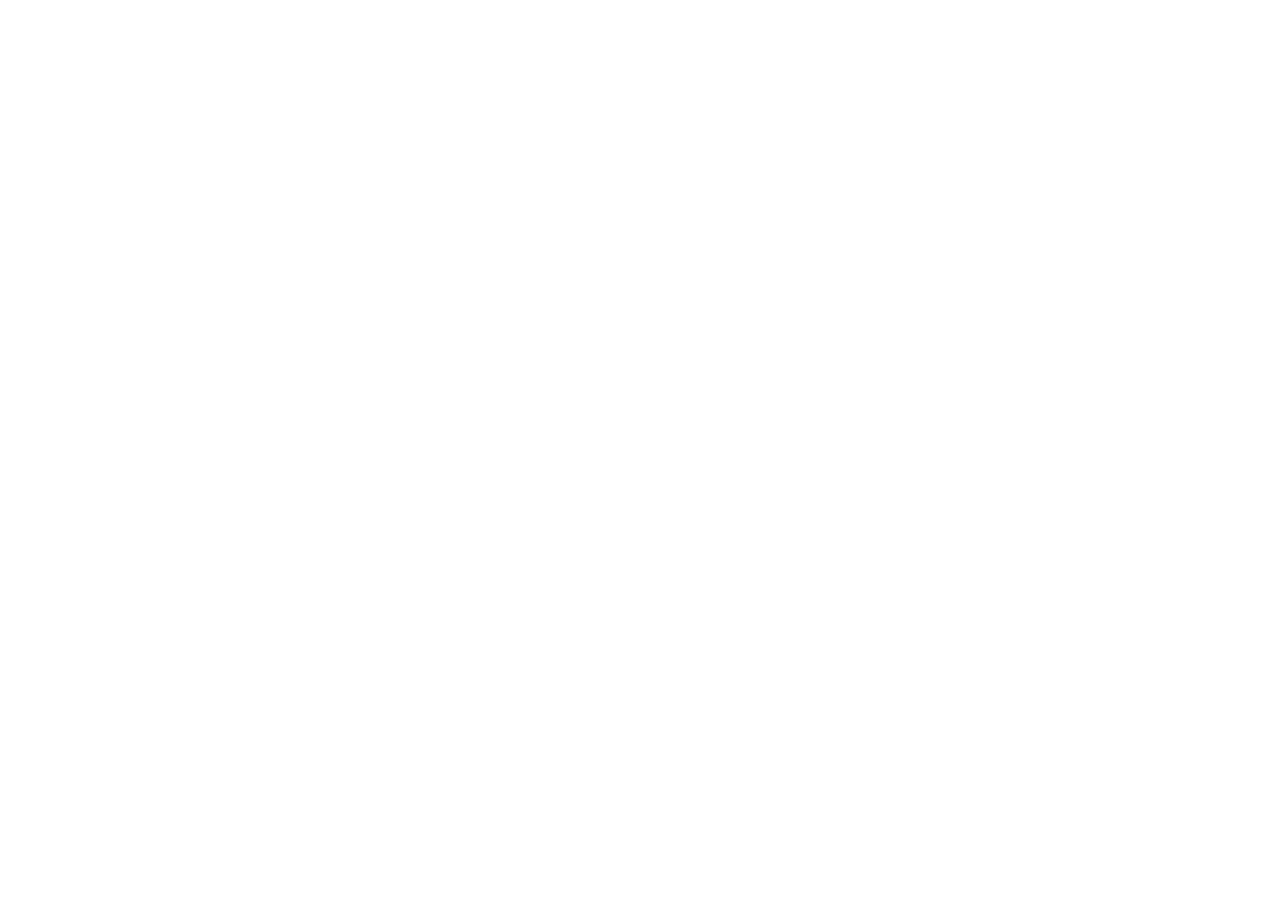
==== index.html @ 41cc8458 "index파일 생성" ====
<!DOCTYPE html>
<html lang="ko">
  <head>
    <meta charset="UTF-8" />
    <meta name="viewport" content="width=device-width, initial-scale=1.0" />
    <title>투두리스트</title>
    <style></style>
  </head>
  <body>
    <script></script>
  </body>
</html>
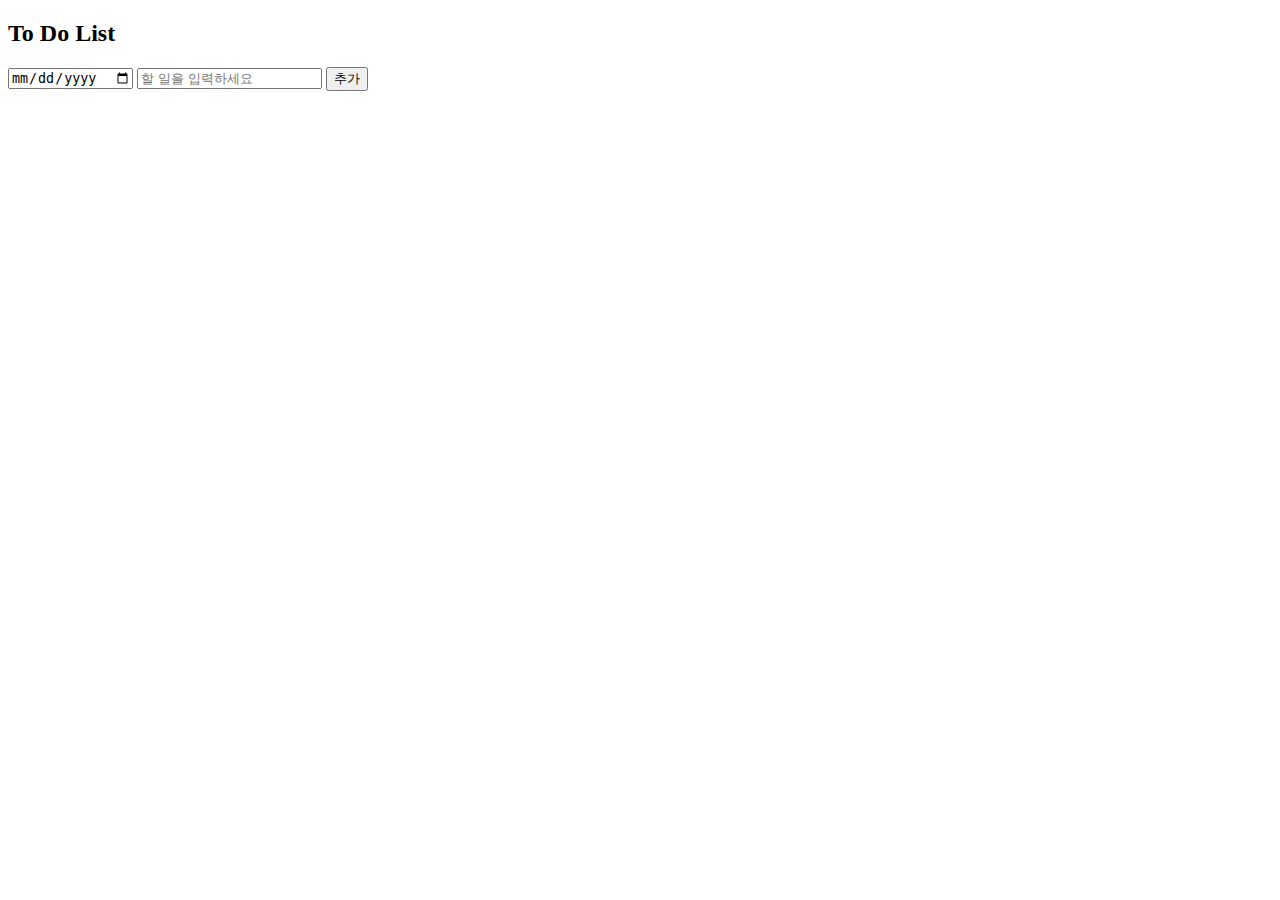
==== commit 172e45bd: "첫(?) 시작" ====
--- a/index.html
+++ b/index.html
@@ -3,10 +3,21 @@
   <head>
     <meta charset="UTF-8" />
     <meta name="viewport" content="width=device-width, initial-scale=1.0" />
-    <title>투두리스트</title>
-    <style></style>
+    <title>To Do List</title>
   </head>
+  <div class="todo-Box">
+    <h2>To Do List</h2>
+    <!--
+    type="date"   : 날짜 선택 입력 필드
+    type="text"    : 텍스트 입력 필드
+    placeholder   : 임시로 값을 지정(사용자가 입력 전 표시되는 안내 문구)
+    -->
+    <input type="date" id="taskDate" />
+    <input type="text" id="taskInput" placeholder="할 일을 입력하세요" />
+    <button onclick="addTask()">추가</button>
+    <ul id="taskList"></ul>
+  </div>
   <body>
-    <script></script>
+    <script src="main.js"></script>
   </body>
 </html>
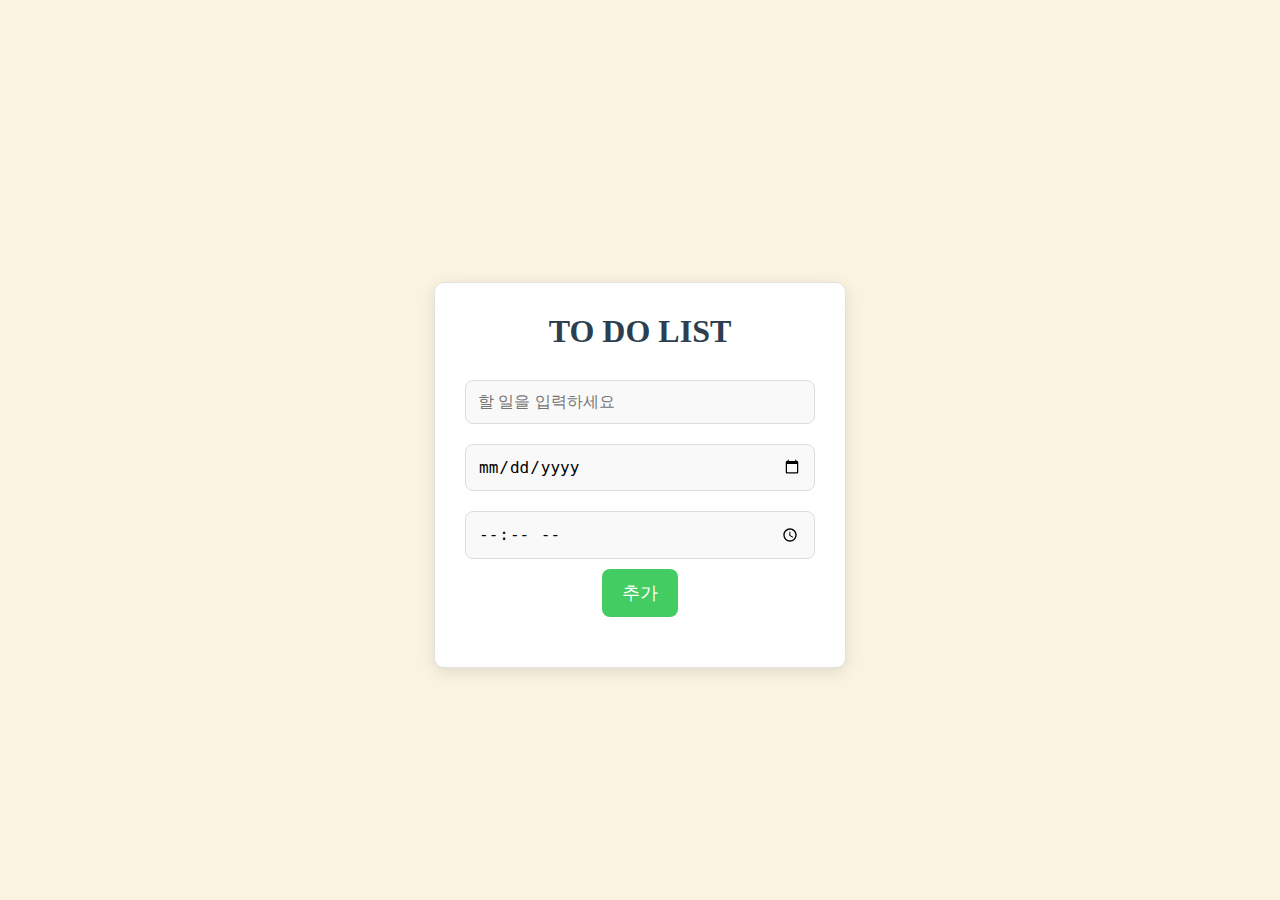
==== commit 18058539: "파일 이름 수정" ====
--- a/index.html
+++ b/index.html
@@ -4,20 +4,28 @@
     <meta charset="UTF-8" />
     <meta name="viewport" content="width=device-width, initial-scale=1.0" />
     <title>To Do List</title>
+    <link rel="stylesheet" href="css/index.css" />
   </head>
-  <div class="todo-Box">
-    <h2>To Do List</h2>
-    <!--
-    type="date"   : 날짜 선택 입력 필드
-    type="text"    : 텍스트 입력 필드
-    placeholder   : 임시로 값을 지정(사용자가 입력 전 표시되는 안내 문구)
-    -->
-    <input type="date" id="taskDate" />
-    <input type="text" id="taskInput" placeholder="할 일을 입력하세요" />
-    <button onclick="addTask()">추가</button>
-    <ul id="taskList"></ul>
-  </div>
   <body>
-    <script src="main.js"></script>
+    <!-- 실시간 날짜 및 시간 -->
+    <div class="clock-Box">
+      <div id="clock"></div>
+    </div>
+
+    <!-- 할 일 리스트 박스 -->
+    <div class="todo-Box">
+      <h2>TO DO LIST</h2>
+      <!--
+      type="text"    : 텍스트 입력 필드
+      placeholder   : 임시로 값을 지정(사용자가 입력 전 표시되는 안내 문구)
+      -->
+      <input type="text" id="taskInput" placeholder="할 일을 입력하세요" />
+      <input type="date" id="taskDate" />
+      <input type="time" id="taskTime" />
+      <button id="addTask">추가</button>
+      <ul id="taskList"></ul>
+    </div>
+
+    <script src="js/index.js"></script>
   </body>
 </html>
--- a/css/index.css
+++ b/css/index.css
@@ -0,0 +1,140 @@
+/* 전체 */
+* {
+  margin: 0; /* 바깥쪽 여백 */
+  padding: 0; /* 안쪽 여백 */
+}
+
+body {
+  background-color: #faf3e0; /* 배경 색상 */
+  color: #303030; /* 글자 색상 */
+  display: flex; /* 박스 정렬 */
+  justify-content: center; /* 가로 중앙 정렬 */
+  align-items: center; /* 세로 중앙 정렬 */
+  height: auto; /* 화면 높이 자동 */
+  min-height: 100vh; /* 최소 높이를 화면 높이만큼 설정 */
+  flex-direction: column; /* 세로방향(위에서 아래)로 배치 */
+}
+
+/* 시계 박스 */
+.clock-Box {
+  padding: 10px;
+  margin-bottom: 30px;
+  text-align: center; /* 글자 가운데 정렬 */
+  width: 350px; /* 없어도 되지만 디자인적 통일감을 주기 위해 설정 */
+}
+
+#clock {
+  font-size: 2rem; /* 기본 글자 2배 크기 */
+  font-weight: bold; /* 글자 굵은 글씨 설정 */
+  color: #d9a22b;
+  text-shadow: 2px 2px 4px rgba(0, 0, 0, 0.2); /* 그림자 효과 | 그림자 가로, 세로 거리와 흐림 정도 | rgb(색상)a(투명도) */
+}
+
+/* 할 일 박스 */
+.todo-Box {
+  background-color: #ffffff;
+  padding: 30px;
+  border: 1px solid #e2e2e2; /* 테두리 */
+  border-radius: 10px; /* 테두리 둥글게 */
+  box-shadow: 0 4px 15px rgba(0, 0, 0, 0.1);
+  width: 350px;
+  text-align: center;
+}
+
+/* 제목 */
+.todo-Box h2 {
+  color: #2c3e50;
+  margin-bottom: 20px;
+  font-size: 2rem;
+  font-weight: bold;
+}
+
+/* 입력 필드 스타일 */
+input[type="text"],
+input[type="date"],
+input[type="time"] {
+  width: 100%;
+  padding: 12px;
+  margin: 10px 0;
+  border: 1px solid #ddd;
+  border-radius: 8px;
+  font-size: 1rem;
+  box-sizing: border-box;
+  background-color: #f9f9f9;
+}
+
+input[type="text"]:focus,
+input[type="date"]:focus,
+input[type="time"]:focus {
+  border-color: #4a90e2;
+  outline: none;
+  background-color: #ffffff; /* 포커스 시 배경색 변경 */
+}
+
+/* 버튼 스타일 */
+button {
+  background-color: #42cc62;
+  color: rgb(255, 255, 255);
+  border: none;
+  padding: 12px 20px;
+  font-size: 1.1rem;
+  border-radius: 8px;
+}
+
+/* 버튼 호버(마우스를 올렸을 때 스타일) */
+button:hover {
+  background-color: #218838;
+}
+
+/* 할 일 리스트 */
+#taskList {
+  list-style-type: none;
+  padding: 0;
+  margin: 20px 0 0;
+}
+
+#taskList li {
+  background-color: #e0e0e0;
+  margin: 10px 0;
+  padding: 15px;
+  border-radius: 8px;
+  display: flex;
+  flex-direction: column; /* 세로 방향으로 나열 */
+  justify-content: flex-start; /* 주축의 시작점에 정렬 */
+  align-items: flex-start; /* 교차축 방향 지정 (row:위에서 아래 column: 왼쪽에서 오른쪽) */
+  font-size: 1.1rem;
+  color: #333;
+  box-shadow: 0 2px 8px rgba(0, 0, 0, 0.1);
+  word-wrap: break-word; /* 긴 단어가 있을 때 자동 줄바꿈 */
+  white-space: normal; /* 줄바꿈 허용 */
+  overflow-wrap: break-word; /* 길이가 넘치는 단어도 줄바꿈 */
+}
+
+/* 할 일 내용 */
+#taskList li > div:first-child {
+  font-weight: bold;
+  font-size: 18px;
+  margin-bottom: 8px;
+}
+
+/* 날짜 및 시간 */
+#taskList li > div:nth-child(2) {
+  font-size: 15px;
+  color: #808080;
+  margin-bottom: 10px;
+}
+
+/* 삭제 버튼 */
+#taskList li button {
+  background-color: #ff6b6b;
+  color: rgb(255, 255, 255);
+  padding: 5px 10px;
+  font-size: 15px;
+  border: none;
+  border-radius: 8px;
+  align-self: flex-end; /* 버튼을 오른쪽 끝에 위치하게 설정 */
+}
+
+#taskList li button:hover {
+  background-color: #e55050;
+}
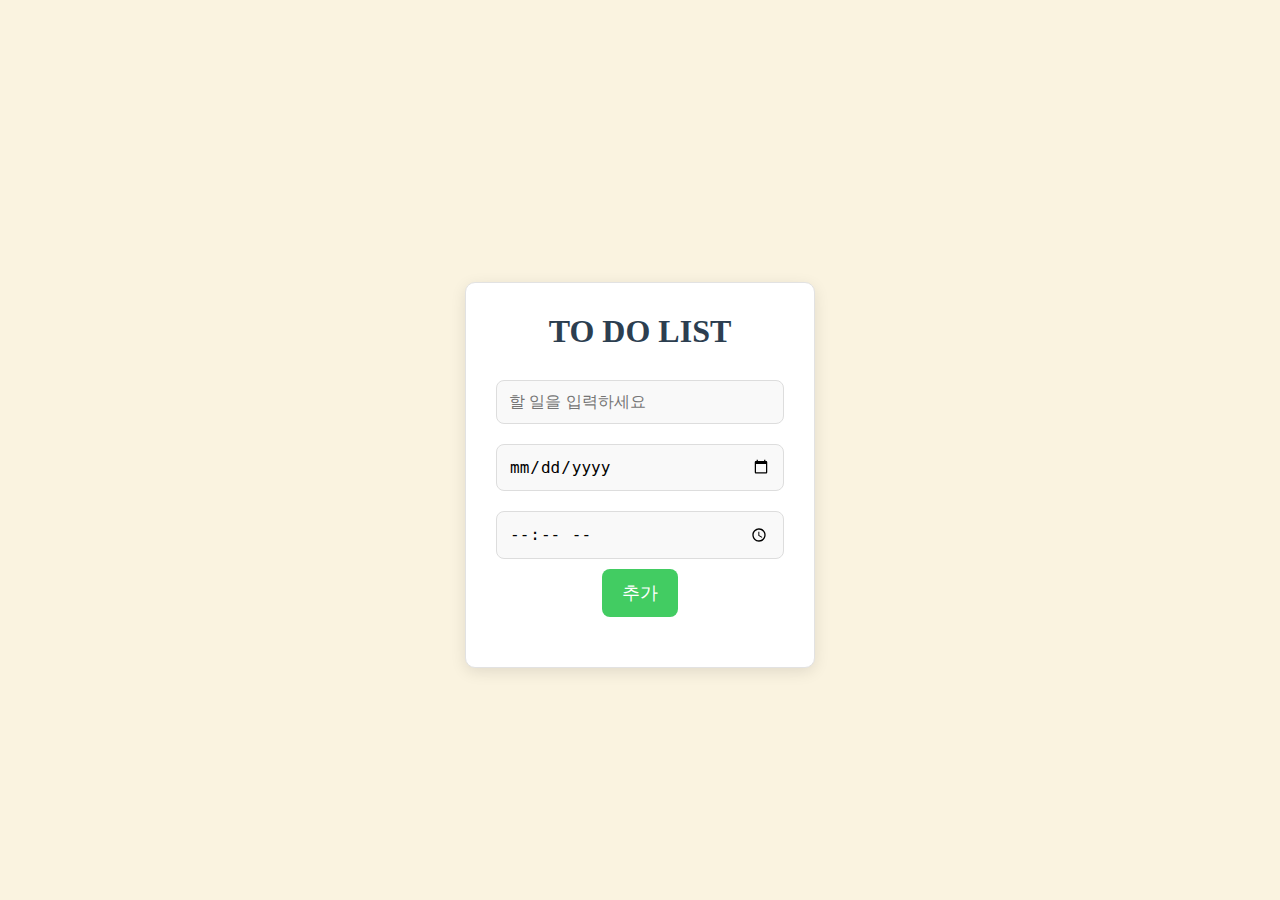
==== commit 6c7cea77: "To Do List_2025.02.24_완성" ====
--- a/index.html
+++ b/index.html
@@ -15,10 +15,7 @@
     <!-- 할 일 리스트 박스 -->
     <div class="todo-Box">
       <h2>TO DO LIST</h2>
-      <!--
-      type="text"    : 텍스트 입력 필드
-      placeholder   : 임시로 값을 지정(사용자가 입력 전 표시되는 안내 문구)
-      -->
+      <!-- placeholder   : 임시로 값을 지정(사용자가 입력 전 표시되는 안내 문구) -->
       <input type="text" id="taskInput" placeholder="할 일을 입력하세요" />
       <input type="date" id="taskDate" />
       <input type="time" id="taskTime" />
--- a/css/index.css
+++ b/css/index.css
@@ -1,47 +1,49 @@
-/* 전체 */
 * {
-  margin: 0; /* 바깥쪽 여백 */
-  padding: 0; /* 안쪽 여백 */
+  margin: 0;
+  padding: 0;
+  box-sizing: border-box;
 }
 
+/* body: 중앙 정렬, 세로로 배치, 배경색과 글자색 설정 */
 body {
-  background-color: #faf3e0; /* 배경 색상 */
-  color: #303030; /* 글자 색상 */
-  display: flex; /* 박스 정렬 */
-  justify-content: center; /* 가로 중앙 정렬 */
-  align-items: center; /* 세로 중앙 정렬 */
-  height: auto; /* 화면 높이 자동 */
-  min-height: 100vh; /* 최소 높이를 화면 높이만큼 설정 */
-  flex-direction: column; /* 세로방향(위에서 아래)로 배치 */
+  background-color: #faf3e0;
+  color: #303030;
+  display: flex;
+  justify-content: center;
+  align-items: center;
+  height: auto;
+  min-height: 100vh;
+  flex-direction: column;
 }
 
-/* 시계 박스 */
+/* 시계 박스: 중앙 정렬, 크기 및 여백 설정 */
 .clock-Box {
   padding: 10px;
   margin-bottom: 30px;
-  text-align: center; /* 글자 가운데 정렬 */
-  width: 350px; /* 없어도 되지만 디자인적 통일감을 주기 위해 설정 */
+  text-align: center;
+  width: 350px;
 }
 
+/* 시계 텍스트: 글자 크기, 굵기, 색상, 그림자 효과 */
 #clock {
-  font-size: 2rem; /* 기본 글자 2배 크기 */
-  font-weight: bold; /* 글자 굵은 글씨 설정 */
+  font-size: 2rem;
+  font-weight: bold;
   color: #d9a22b;
-  text-shadow: 2px 2px 4px rgba(0, 0, 0, 0.2); /* 그림자 효과 | 그림자 가로, 세로 거리와 흐림 정도 | rgb(색상)a(투명도) */
+  text-shadow: 2px 2px 4px rgba(0, 0, 0, 0.2);
 }
 
-/* 할 일 박스 */
+/* 할 일 박스: 배경색, 테두리, 그림자 및 둥근 모서리 설정 */
 .todo-Box {
   background-color: #ffffff;
   padding: 30px;
-  border: 1px solid #e2e2e2; /* 테두리 */
-  border-radius: 10px; /* 테두리 둥글게 */
+  border: 1px solid #e2e2e2;
+  border-radius: 10px;
   box-shadow: 0 4px 15px rgba(0, 0, 0, 0.1);
   width: 350px;
   text-align: center;
 }
 
-/* 제목 */
+/* 할 일 박스 제목: 글자색, 크기, 여백 설정 */
 .todo-Box h2 {
   color: #2c3e50;
   margin-bottom: 20px;
@@ -49,7 +51,7 @@
   font-weight: bold;
 }
 
-/* 입력 필드 스타일 */
+/* 입력 필드: 크기, 여백, 테두리 및 배경색 설정 */
 input[type="text"],
 input[type="date"],
 input[type="time"] {
@@ -63,15 +65,16 @@
   background-color: #f9f9f9;
 }
 
+/* 입력 필드 포커스 시: 테두리 색상 및 배경색 변경 */
 input[type="text"]:focus,
 input[type="date"]:focus,
 input[type="time"]:focus {
   border-color: #4a90e2;
   outline: none;
-  background-color: #ffffff; /* 포커스 시 배경색 변경 */
+  background-color: #ffffff;
 }
 
-/* 버튼 스타일 */
+/* 버튼: 배경색, 글자색, 크기, 테두리 및 둥근 모서리 설정 */
 button {
   background-color: #42cc62;
   color: rgb(255, 255, 255);
@@ -81,50 +84,51 @@
   border-radius: 8px;
 }
 
-/* 버튼 호버(마우스를 올렸을 때 스타일) */
+/* 버튼 호버: 배경색 변경 */
 button:hover {
   background-color: #218838;
 }
 
-/* 할 일 리스트 */
+/* 할 일 리스트: 리스트 아이템의 기본 여백 및 스타일 설정 */
 #taskList {
   list-style-type: none;
   padding: 0;
   margin: 20px 0 0;
 }
 
+/* 할 일 리스트 아이템: 배경색, 여백, 폰트, 그림자, 줄바꿈 처리 */
 #taskList li {
   background-color: #e0e0e0;
   margin: 10px 0;
   padding: 15px;
   border-radius: 8px;
   display: flex;
-  flex-direction: column; /* 세로 방향으로 나열 */
-  justify-content: flex-start; /* 주축의 시작점에 정렬 */
-  align-items: flex-start; /* 교차축 방향 지정 (row:위에서 아래 column: 왼쪽에서 오른쪽) */
+  flex-direction: column;
+  justify-content: flex-start;
+  align-items: flex-start;
   font-size: 1.1rem;
   color: #333;
   box-shadow: 0 2px 8px rgba(0, 0, 0, 0.1);
-  word-wrap: break-word; /* 긴 단어가 있을 때 자동 줄바꿈 */
-  white-space: normal; /* 줄바꿈 허용 */
-  overflow-wrap: break-word; /* 길이가 넘치는 단어도 줄바꿈 */
+  word-wrap: break-word;
+  white-space: normal;
+  overflow-wrap: break-word;
 }
 
-/* 할 일 내용 */
+/* 할 일 내용 텍스트: 글자 굵기, 크기 및 여백 설정 */
 #taskList li > div:first-child {
   font-weight: bold;
   font-size: 18px;
   margin-bottom: 8px;
 }
 
-/* 날짜 및 시간 */
+/* 날짜 및 시간 텍스트: 크기, 색상 및 여백 설정 */
 #taskList li > div:nth-child(2) {
   font-size: 15px;
   color: #808080;
   margin-bottom: 10px;
 }
 
-/* 삭제 버튼 */
+/* 삭제 버튼: 배경색, 글자색, 크기, 테두리 및 둥근 모서리 설정 */
 #taskList li button {
   background-color: #ff6b6b;
   color: rgb(255, 255, 255);
@@ -132,9 +136,10 @@
   font-size: 15px;
   border: none;
   border-radius: 8px;
-  align-self: flex-end; /* 버튼을 오른쪽 끝에 위치하게 설정 */
+  align-self: flex-end;
 }
 
+/* 삭제 버튼 호버: 배경색 변경 */
 #taskList li button:hover {
   background-color: #e55050;
 }
